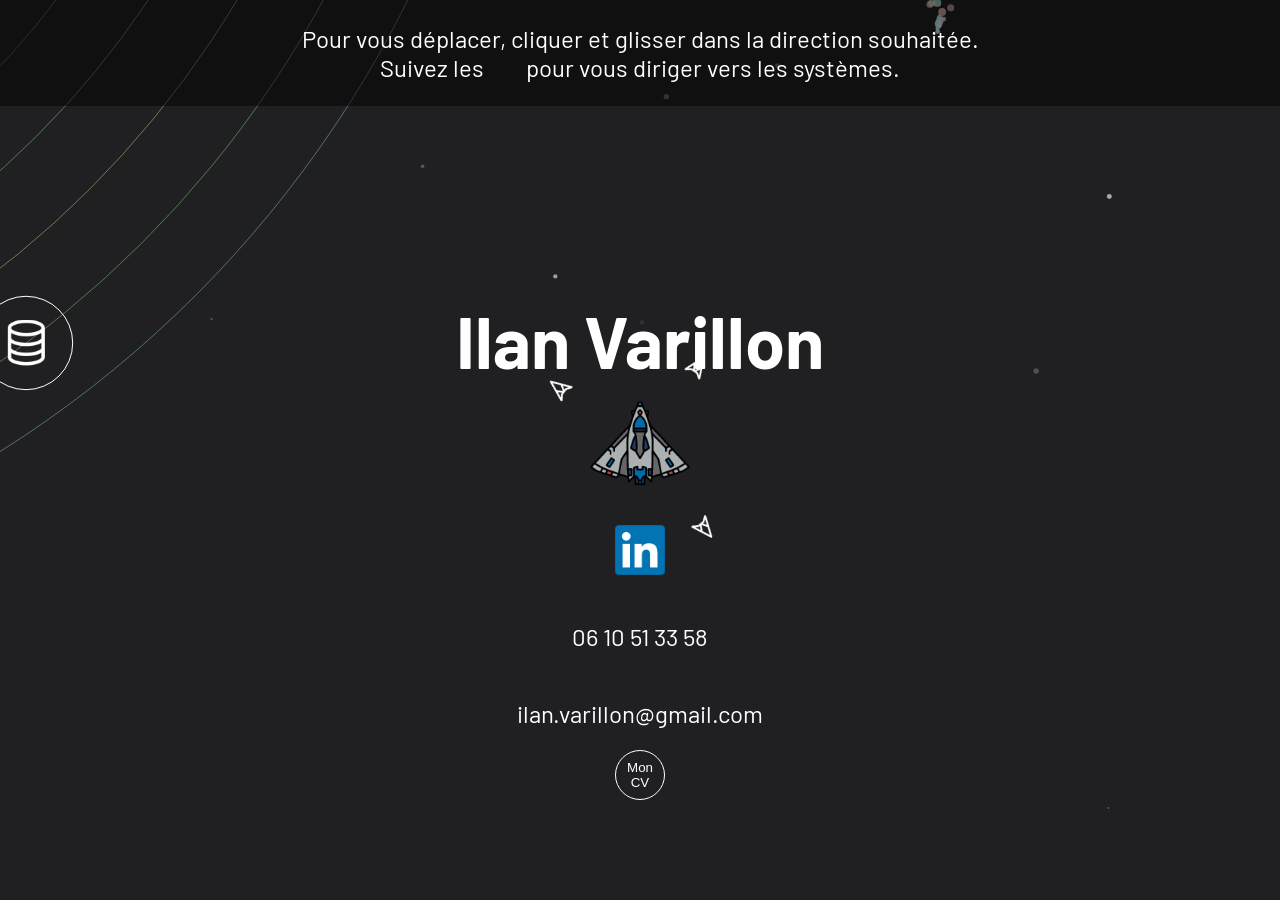
==== index.html @ 157ee6f0 "adding meta for preview" ====
<!DOCTYPE html>
<html lang="fr">
  <head>
    <meta charset="UTF-8" />
    <meta http-equiv="X-UA-Compatible" content="IE=edge" />
    <meta name="viewport" content="width=device-width, initial-scale=1.0" />
    <meta name="mobile-web-app-capable" content="yes" />
    <meta property="og:title" content="Ilan Varillon" />
    <meta property="og:description" content="Mon CV en forme de jeu d'exploration spacial." />
    <meta property="og:image" content="./Sources/Images/spaceShip.png" />
    <title>Ilan Varillon</title>
    <link href="https://fonts.googleapis.com/css2?family=Barlow:wght@100&display=swap" rel="stylesheet">
    <link rel="icon" href="./Sources/Images/spaceShip.png" />
    <link rel="stylesheet" href="style.css" />
    <script src="./app.js" type="module"></script>
  </head>
  <body> 
    <canvas id="canvas" class="canvas"></canvas>
    <img class="asset" src="./Sources/Images/spaceShip.png" id="shipSprite">  
    <img class="asset" src="./Sources/Images/spaceShip.png" id="resumePlanet-img">  
    <img class="asset" src="./Sources/Images/compass.png" id="compass">  
    <img class="asset" src="./Sources/Images/HTML5.png" id="html-img"> 
    <img class="asset" src="./Sources/Images/CSS.png" id="css-img"> 
    <img class="asset" src="./Sources/Images/JavaScript.png" id="javascript-img">
    <img class="asset" src="./Sources/Images/react.png" id="react-img">
    <img class="asset" src="./Sources/Images/Angular.png" id="angular-img">
    <img class="asset" src="./Sources/Images/Typescript.png" id="typescript-img">
    <img class="asset" src="./Sources/Images/python.png" id="python-img">
    <img class="asset" src="./Sources/Images/c_sharp.png" id="c_sharp-img">
    <img class="asset" src="./Sources/Images/ChatGPT.png" id="chatGPT-img">
    <img class="asset" src="./Sources/Images/GitHub-white.png" id="git-img">
    <img class="asset" src="./Sources/Images/Sql.png" id="sql-img">
    <img class="asset" src="./Sources/Images/Unity.png" id="unity-img">
    <img class="asset" src="./Sources/Images/delement.png" id="delement-img">
    <img class="asset" src="./Sources/Images/bereshit.png" id="bereshit-img">
    <img class="asset" src="./Sources/Images/donkey.png" id="donkey-img">
    <img class="asset" src="./Sources/Images/question-mark.png" id="question-img">
    <p class="skills" id="skills"></p>    
    <p class="projects" id="projects"></p>    
    <p class="other" id="other"></p>    
    <div class="contact" id="contactTuto"></div>
    <div class="contact" id="contactH1"></div>
    <div class="contact" id="contactText"></div>
  </body>
</html>
---- style.css ----
html,
body {
  width: 100%;
  height: 100%;
  background-color: rgb(32, 32, 34);
  margin: 0px;
  padding: 0px;
  font-family: 'Barlow', sans-serif;
}

canvas {
  display: block;
  position: fixed;
  pointer-events: none;
}

#canvas {
  pointer-events: none;
}

.asset {
  display: none;
}

.skills, .projects, .other {
  color: white;
  position: fixed;
  text-align: center;
  margin: 0px;
  display: flex;
  align-items: center;
  justify-content: center;
  font-size: 24px;
  user-select: none;
  opacity: 1;
  transition: opacity 0.75s ease;
}

.contact img {
  display: block;
}

.contact {
  position: fixed;
  display: flex;
  flex-direction: column;
  align-items: center;
  justify-content: center;
  font-size: 24px;
  z-index: 10000;

}

.contact h1 {
  font-size: 72px;
  user-select: none;
}
.linkedinButton{
  padding: 0;
  margin: 0;
}
.linkedinButton img {
  display: block;
}

.resumeButton {
  display: inline-block;
  padding: 0;
  margin: 0;
  color: #fff;
  border-radius: 999px;
  text-decoration: none;
  width: 74px;
  height:74px;
  border: 0.5px solid white;
  user-select: none;
}

.planetText {
  color: white;
  font-size: 18px;
  user-select: none;
  display: flex;
  align-items: center;
  flex-direction: column;
  justify-content: center;
}

.repo-link {
  width: 48px;
}

.link {
  display: flex;
  justify-content: center;
}

p{
  
  user-select: none;
}
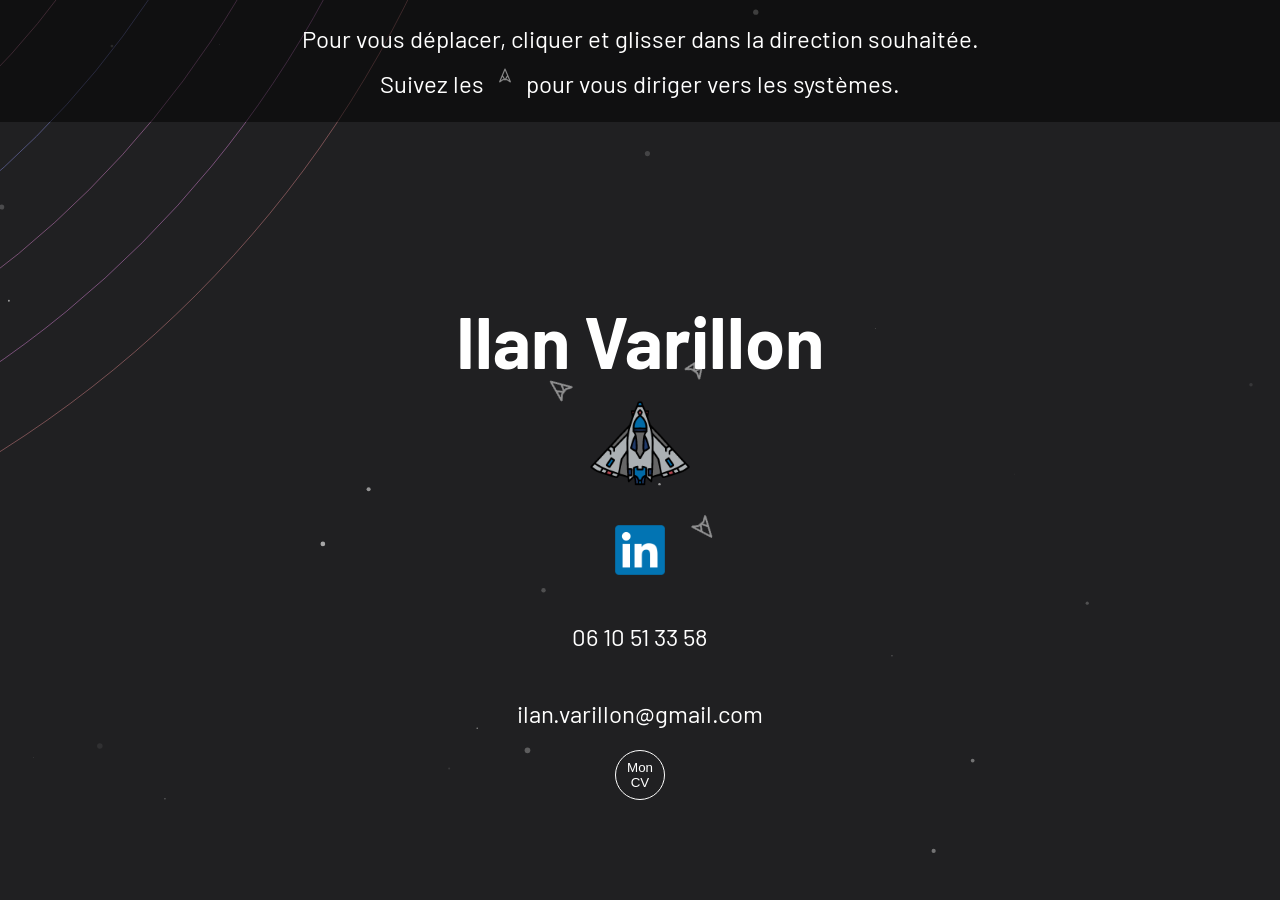
==== commit 3a8fd452: "add image preview" ====
--- a/index.html
+++ b/index.html
@@ -7,7 +7,7 @@
     <meta name="mobile-web-app-capable" content="yes" />
     <meta property="og:title" content="Ilan Varillon" />
     <meta property="og:description" content="Mon CV en forme de jeu d'exploration spacial." />
-    <meta property="og:image" content="./Sources/Images/spaceShip.png" />
+    <meta property="og:image" content="https://i-lander.github.io/Resume/Sources/Images/previewImage.png" />
     <title>Ilan Varillon</title>
     <link href="https://fonts.googleapis.com/css2?family=Barlow:wght@100&display=swap" rel="stylesheet">
     <link rel="icon" href="./Sources/Images/spaceShip.png" />
--- a/style.css
+++ b/style.css
@@ -61,6 +61,7 @@
 }
 .linkedinButton img {
   display: block;
+  user-select: none;
 }
 
 .resumeButton {
@@ -80,10 +81,17 @@
   color: white;
   font-size: 18px;
   user-select: none;
+  pointer-events: none;
   display: flex;
   align-items: center;
   flex-direction: column;
   justify-content: center;
+}
+
+.planetText .link {
+  pointer-events: all;
+  width: 50px;
+  margin: auto;
 }
 
 .repo-link {
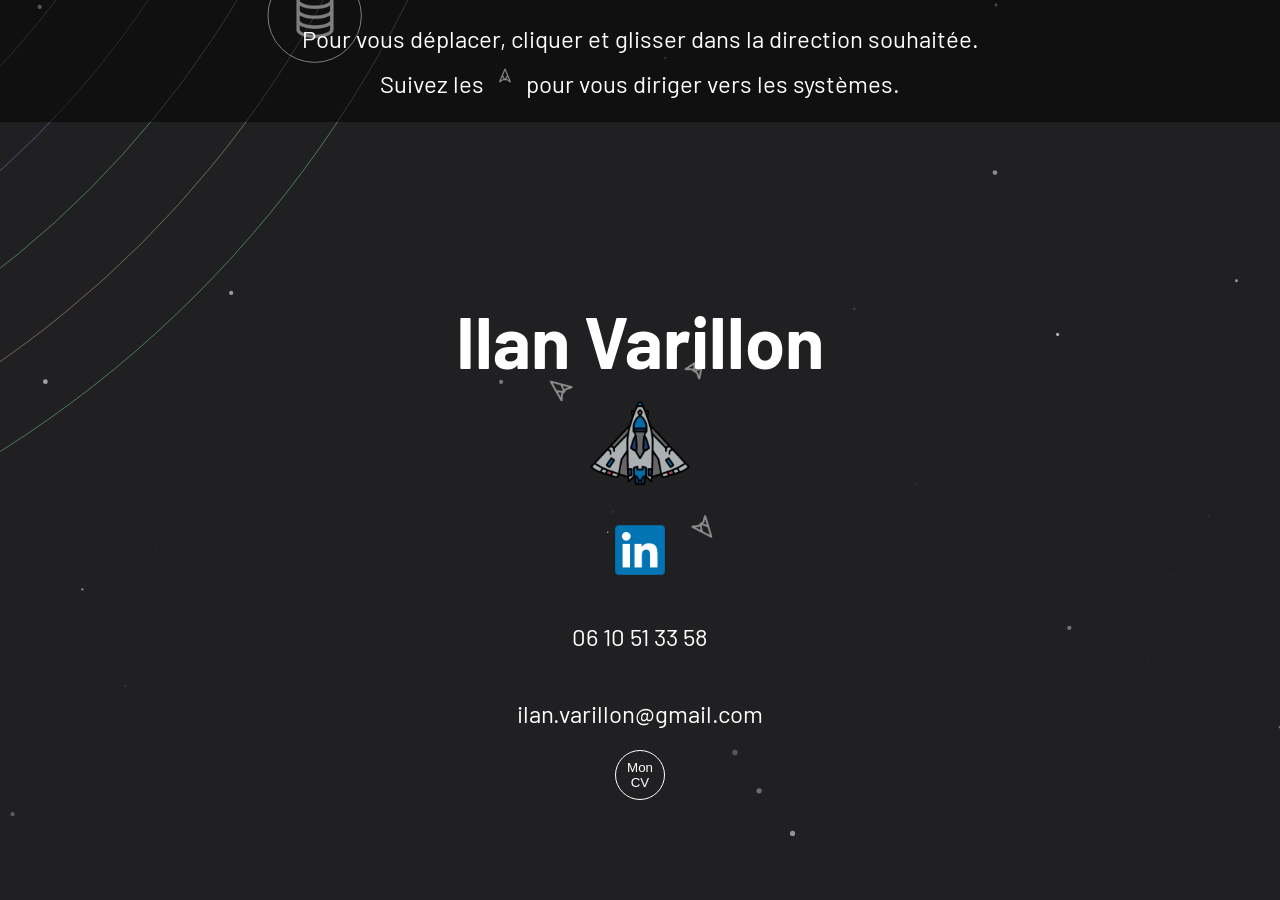
==== commit 83d1c4cb: "Create CNAME" ====
--- a/index.html
+++ b/index.html
@@ -35,6 +35,7 @@
     <img class="asset" src="./Sources/Images/bereshit.png" id="bereshit-img">
     <img class="asset" src="./Sources/Images/donkey.png" id="donkey-img">
     <img class="asset" src="./Sources/Images/question-mark.png" id="question-img">
+    <img class="asset" src="./Sources/Images/playStore.png" id="playStore-img">
     <p class="skills" id="skills"></p>    
     <p class="projects" id="projects"></p>    
     <p class="other" id="other"></p>    
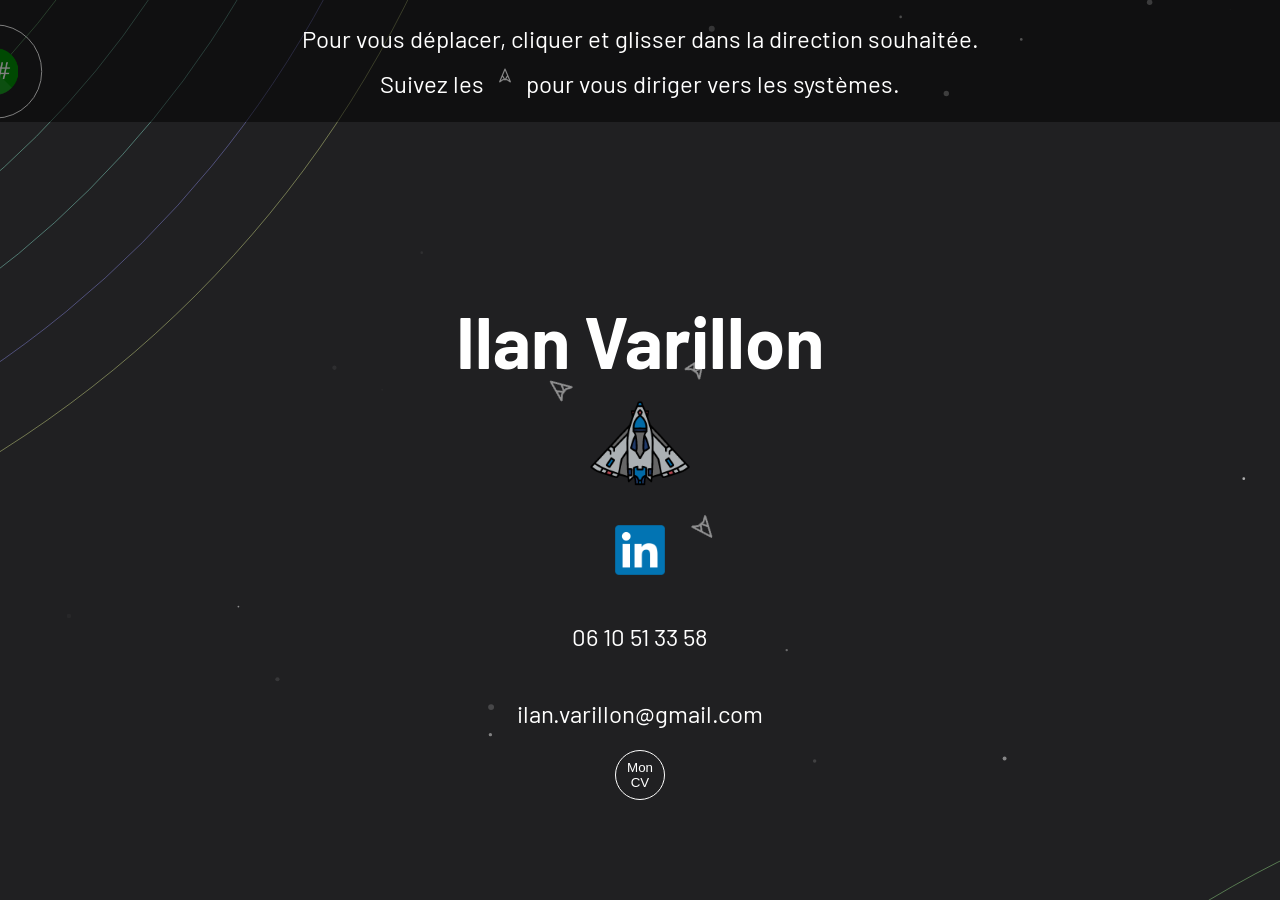
==== commit cf9a4d3c: "add genesis" ====
--- a/index.html
+++ b/index.html
@@ -36,6 +36,7 @@
     <img class="asset" src="./Sources/Images/donkey.png" id="donkey-img">
     <img class="asset" src="./Sources/Images/question-mark.png" id="question-img">
     <img class="asset" src="./Sources/Images/playStore.png" id="playStore-img">
+    <img class="asset" src="./Sources/Images/genesis.svg" id="genesis-img">
     <p class="skills" id="skills"></p>    
     <p class="projects" id="projects"></p>    
     <p class="other" id="other"></p>    
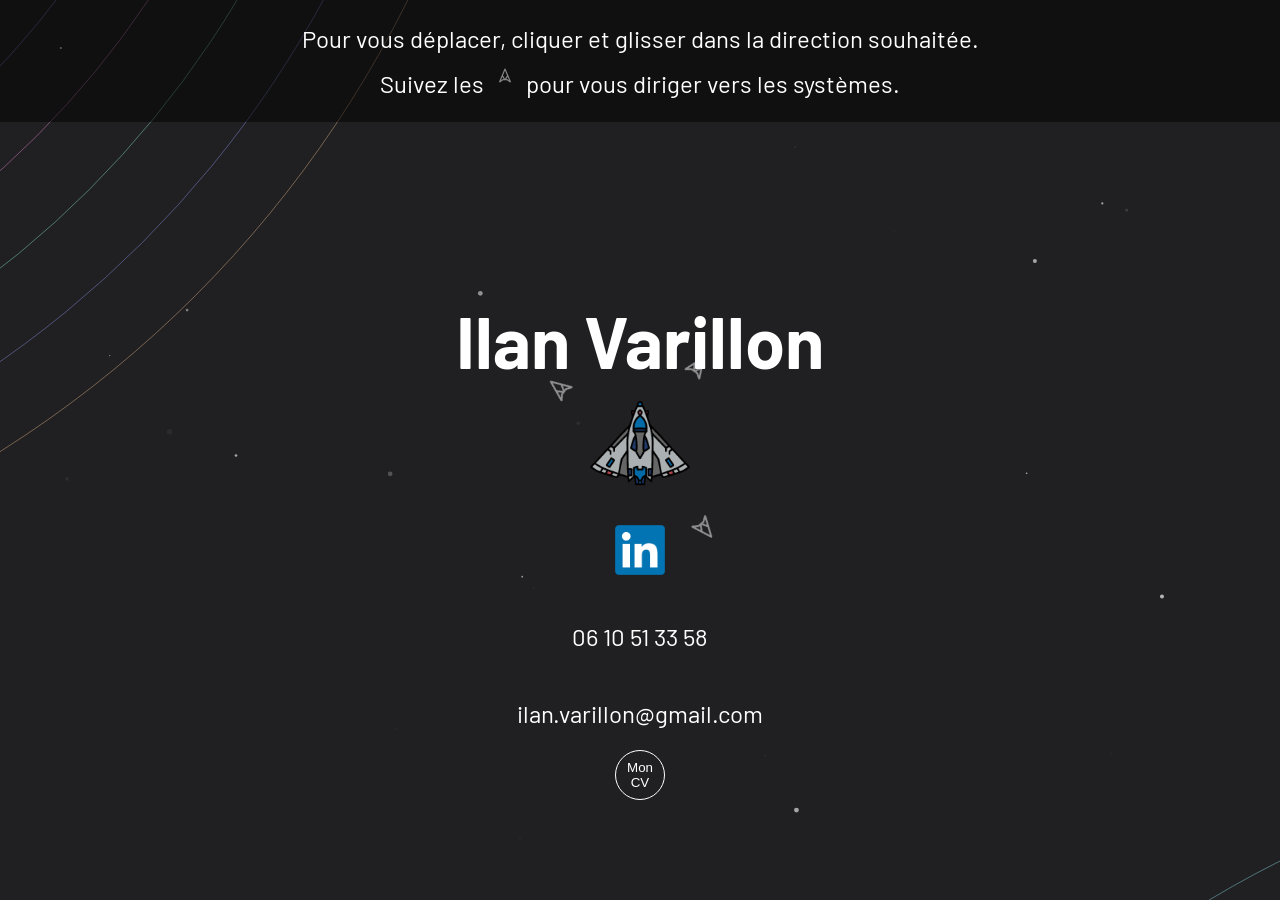
==== commit 109d83a2: "update resume" ====
--- a/index.html
+++ b/index.html
@@ -37,6 +37,7 @@
     <img class="asset" src="./Sources/Images/question-mark.png" id="question-img">
     <img class="asset" src="./Sources/Images/playStore.png" id="playStore-img">
     <img class="asset" src="./Sources/Images/genesis.svg" id="genesis-img">
+    <img class="asset" src="./Sources/Images/docker.png" id="docker-img">
     <p class="skills" id="skills"></p>    
     <p class="projects" id="projects"></p>    
     <p class="other" id="other"></p>    
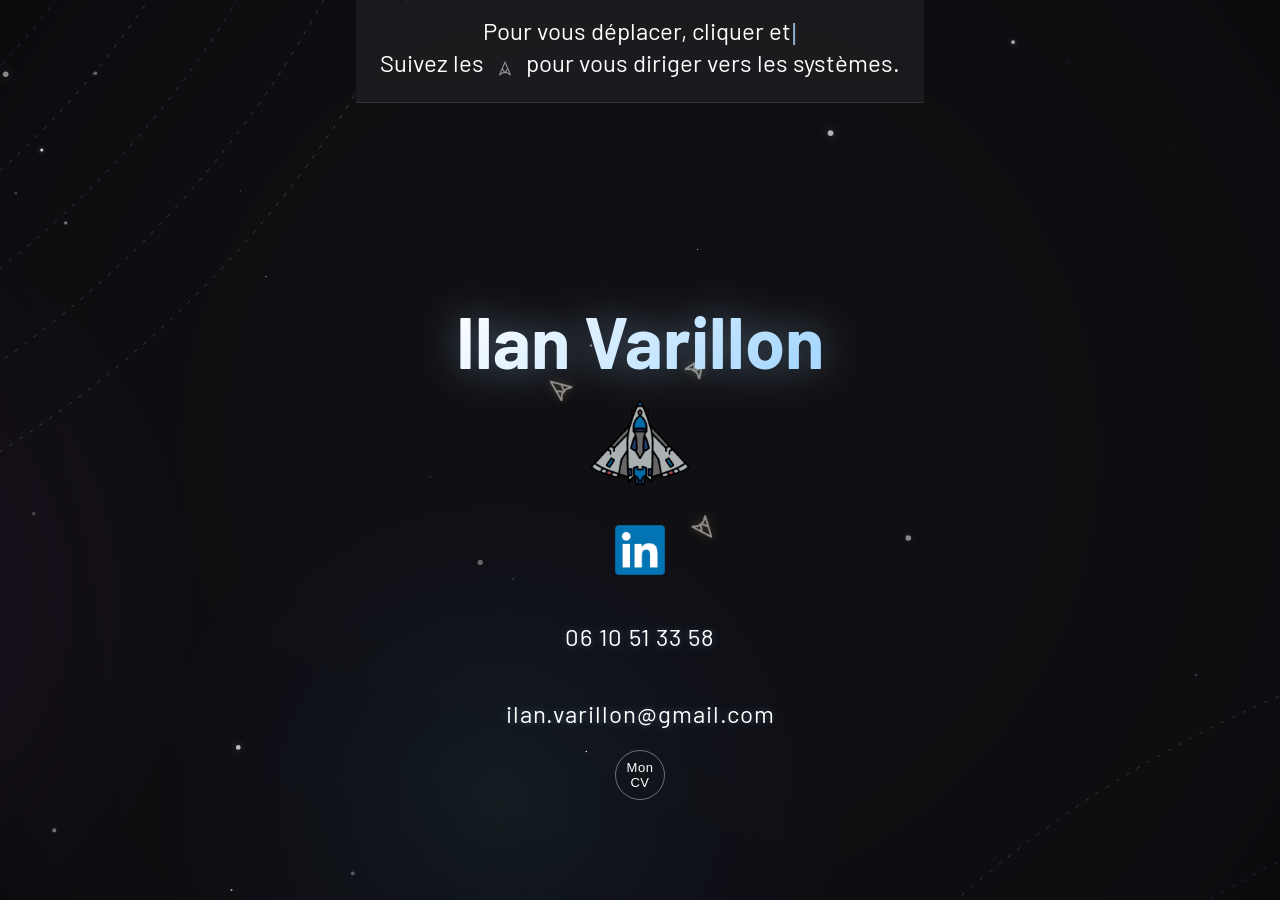
==== commit 23f4c2b4: "feat: add new project" ====
--- a/index.html
+++ b/index.html
@@ -37,6 +37,7 @@
     <img class="asset" src="./Sources/Images/question-mark.png" id="question-img">
     <img class="asset" src="./Sources/Images/playStore.png" id="playStore-img">
     <img class="asset" src="./Sources/Images/genesis.svg" id="genesis-img">
+    <img class="asset" src="./Sources/Images/epitaph.png" id="epitaph-img">
     <img class="asset" src="./Sources/Images/docker.png" id="docker-img">
     <p class="skills" id="skills"></p>    
     <p class="projects" id="projects"></p>    
--- a/style.css
+++ b/style.css
@@ -2,10 +2,11 @@
 body {
   width: 100%;
   height: 100%;
-  background-color: rgb(32, 32, 34);
+  background-color: rgb(16, 16, 20);
   margin: 0px;
   padding: 0px;
   font-family: 'Barlow', sans-serif;
+  overflow: hidden;
 }
 
 canvas {
@@ -34,6 +35,7 @@
   user-select: none;
   opacity: 1;
   transition: opacity 0.75s ease;
+  text-shadow: 0 0 10px rgba(255, 255, 255, 0.3);
 }
 
 .contact img {
@@ -48,33 +50,108 @@
   justify-content: center;
   font-size: 24px;
   z-index: 10000;
-
+}
+
+.hero-title {
+  font-size: 72px;
+  user-select: none;
+  background: linear-gradient(135deg, #ffffff 0%, #a8d8ff 50%, #ffffff 100%);
+  background-size: 200% auto;
+  -webkit-background-clip: text;
+  -webkit-text-fill-color: transparent;
+  background-clip: text;
+  animation: gradientShift 4s ease-in-out infinite;
+  filter: drop-shadow(0 0 20px rgba(168, 216, 255, 0.4));
+  margin: 0;
+}
+
+@keyframes gradientShift {
+  0%, 100% { background-position: 0% center; }
+  50% { background-position: 200% center; }
+}
+
+.contact-info {
+  text-shadow: 0 0 8px rgba(168, 216, 255, 0.3);
+  letter-spacing: 1px;
 }
 
 .contact h1 {
   font-size: 72px;
   user-select: none;
 }
-.linkedinButton{
+
+.tuto-banner {
+  background: rgba(255, 255, 255, 0.05);
+  backdrop-filter: blur(12px);
+  -webkit-backdrop-filter: blur(12px);
+  border-bottom: 1px solid rgba(255, 255, 255, 0.1);
+  padding: 16px 24px;
+  margin: 0;
+}
+
+.typewriter-cursor {
+  animation: blink 0.8s step-end infinite;
+  font-weight: 100;
+  color: rgba(168, 216, 255, 0.8);
+}
+
+@keyframes blink {
+  0%, 100% { opacity: 1; }
+  50% { opacity: 0; }
+}
+
+.linkedinButton {
   padding: 0;
   margin: 0;
-}
+  transition: transform 0.3s ease, filter 0.3s ease;
+  cursor: pointer;
+}
+
+.linkedinButton:hover {
+  transform: scale(1.15);
+  filter: drop-shadow(0 0 12px rgba(0, 119, 181, 0.6));
+}
+
 .linkedinButton img {
   display: block;
   user-select: none;
 }
 
 .resumeButton {
-  display: inline-block;
+  display: inline-flex;
+  align-items: center;
+  justify-content: center;
   padding: 0;
   margin: 0;
   color: #fff;
   border-radius: 999px;
   text-decoration: none;
   width: 74px;
-  height:74px;
-  border: 0.5px solid white;
-  user-select: none;
+  height: 74px;
+  border: 1px solid rgba(255, 255, 255, 0.4);
+  user-select: none;
+  cursor: pointer;
+  transition: transform 0.3s ease, box-shadow 0.3s ease, border-color 0.3s ease;
+  animation: borderPulse 3s ease-in-out infinite;
+  font-size: 13px;
+  letter-spacing: 0.5px;
+}
+
+.resumeButton:hover {
+  transform: scale(1.15);
+  box-shadow: 0 0 20px rgba(168, 216, 255, 0.4), 0 0 40px rgba(168, 216, 255, 0.15);
+  border-color: rgba(168, 216, 255, 0.8);
+}
+
+@keyframes borderPulse {
+  0%, 100% {
+    box-shadow: 0 0 5px rgba(168, 216, 255, 0.1);
+    border-color: rgba(255, 255, 255, 0.4);
+  }
+  50% {
+    box-shadow: 0 0 15px rgba(168, 216, 255, 0.25);
+    border-color: rgba(168, 216, 255, 0.6);
+  }
 }
 
 .planetText {
@@ -86,6 +163,15 @@
   align-items: center;
   flex-direction: column;
   justify-content: center;
+  text-shadow: 0 0 6px rgba(255, 255, 255, 0.15);
+}
+
+.planetText h3 {
+  background: linear-gradient(135deg, #ffffff, #a8d8ff);
+  -webkit-background-clip: text;
+  -webkit-text-fill-color: transparent;
+  background-clip: text;
+  filter: drop-shadow(0 0 8px rgba(168, 216, 255, 0.3));
 }
 
 .planetText .link {
@@ -96,6 +182,12 @@
 
 .repo-link {
   width: 48px;
+  transition: transform 0.3s ease, filter 0.3s ease;
+}
+
+.repo-link:hover {
+  transform: scale(1.2);
+  filter: drop-shadow(0 0 8px rgba(255, 255, 255, 0.5));
 }
 
 .link {
@@ -103,7 +195,78 @@
   justify-content: center;
 }
 
-p{
-  
-  user-select: none;
-}+p {
+  user-select: none;
+}
+
+@media (max-width: 600px) {
+  .hero-title {
+    font-size: 40px;
+  }
+
+  .contact h1 {
+    font-size: 40px;
+  }
+
+  .contact {
+    font-size: 16px;
+  }
+
+  .contact-info {
+    font-size: 14px;
+  }
+
+  .skills, .projects, .other {
+    font-size: 16px;
+  }
+
+  .planetText {
+    font-size: 13px;
+  }
+
+  .planetText h3 {
+    font-size: 16px;
+  }
+
+  .resumeButton {
+    width: 60px;
+    height: 60px;
+    font-size: 11px;
+  }
+
+  .tuto-banner {
+    padding: 10px 12px;
+    font-size: 14px;
+  }
+
+  .repo-link {
+    width: 36px;
+  }
+}
+
+@media (max-width: 400px) {
+  .hero-title {
+    font-size: 32px;
+  }
+
+  .contact h1 {
+    font-size: 32px;
+  }
+
+  .planetText {
+    font-size: 11px;
+  }
+
+  .resumeButton {
+    width: 50px;
+    height: 50px;
+    font-size: 10px;
+  }
+}
+
+@media (max-height: 500px) and (orientation: landscape) {
+  .tuto-banner {
+    padding: 6px 12px;
+    font-size: 14px;
+  }
+}
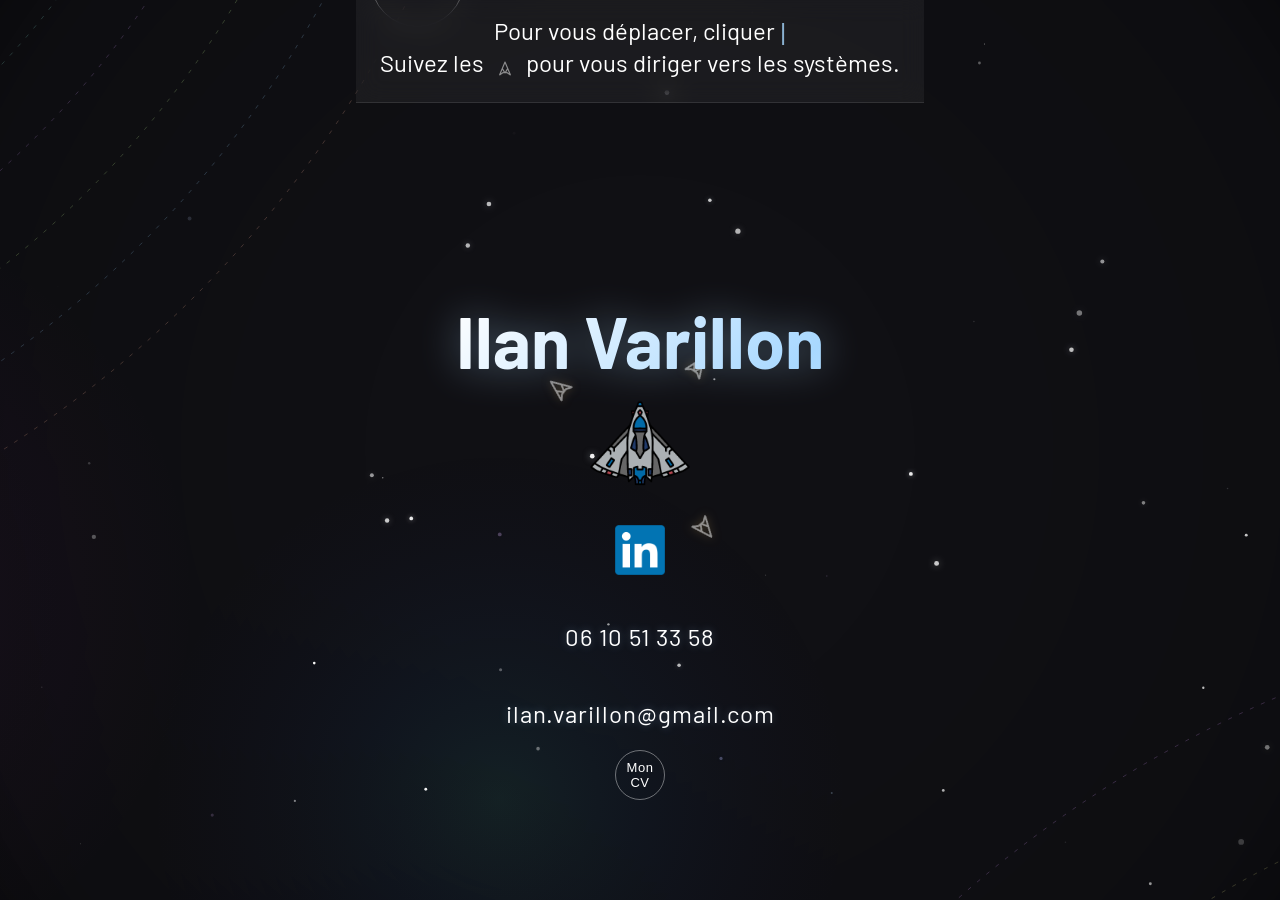
==== commit ccebf04a: "feat: update skills" ====
--- a/index.html
+++ b/index.html
@@ -39,6 +39,7 @@
     <img class="asset" src="./Sources/Images/genesis.svg" id="genesis-img">
     <img class="asset" src="./Sources/Images/epitaph.png" id="epitaph-img">
     <img class="asset" src="./Sources/Images/docker.png" id="docker-img">
+    <img class="asset" src="./Sources/Images/Claude.svg" id="claude-img">
     <p class="skills" id="skills"></p>    
     <p class="projects" id="projects"></p>    
     <p class="other" id="other"></p>    
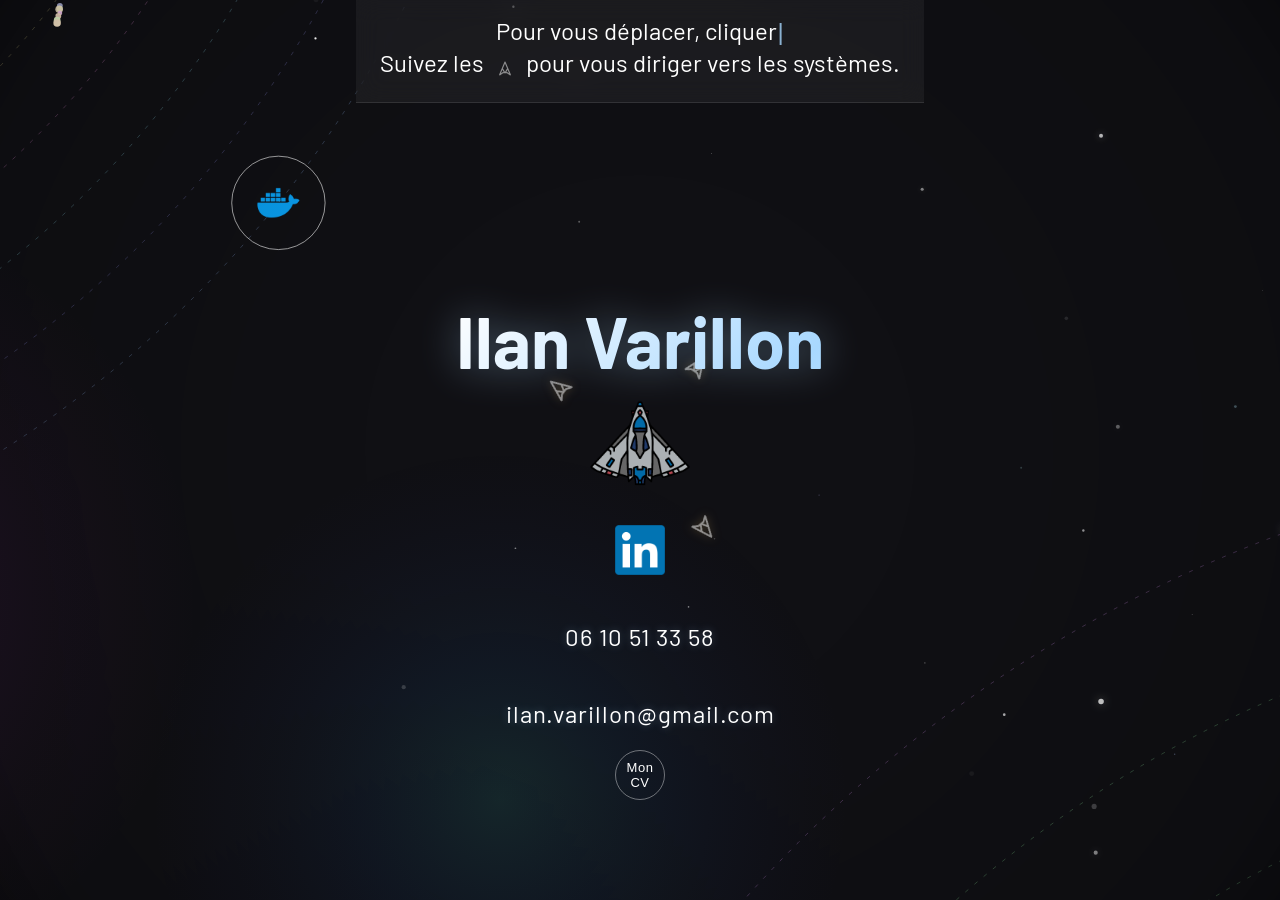
==== commit b97d6204: "feat: add project and improve texts" ====
--- a/index.html
+++ b/index.html
@@ -38,6 +38,8 @@
     <img class="asset" src="./Sources/Images/playStore.png" id="playStore-img">
     <img class="asset" src="./Sources/Images/genesis.svg" id="genesis-img">
     <img class="asset" src="./Sources/Images/epitaph.png" id="epitaph-img">
+    <img class="asset" src="./Sources/Images/juice.png" id="juice-img">
+    <img class="asset" src="./Sources/Images/cliffwhisper.png" id="cliffwhisper-img">
     <img class="asset" src="./Sources/Images/docker.png" id="docker-img">
     <img class="asset" src="./Sources/Images/Claude.svg" id="claude-img">
     <p class="skills" id="skills"></p>    
